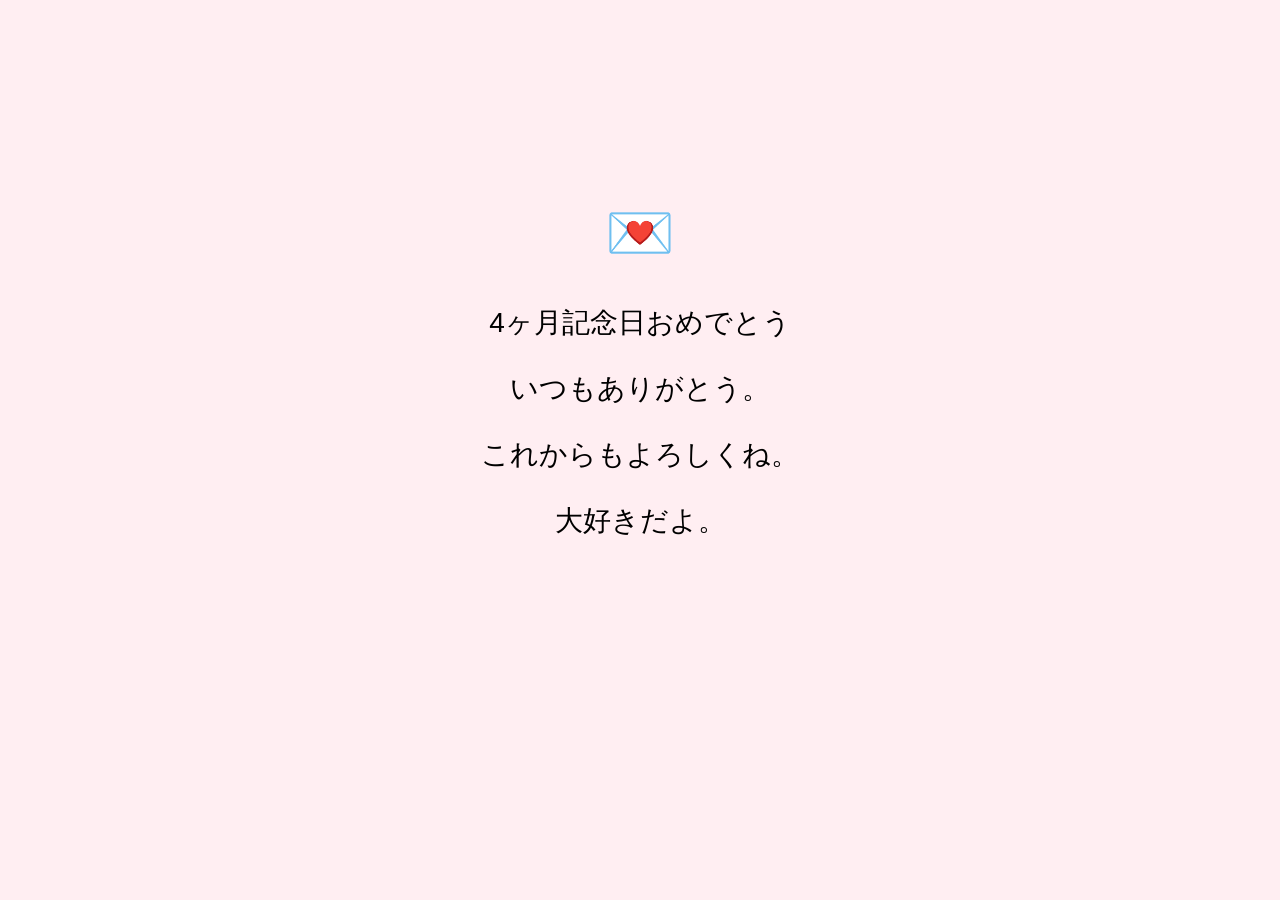
==== index.html @ 383cf235 "rename to index" ====
<!DOCTYPE html>
<html>
<head>
<meta charset="UTF-8">
<title>4ヶ月記念日</title>

<style>
body{
    background-color:#ffeef2;
    text-align:center;
    font-family:sans-serif;
}

.box{
    margin-top:200px;
    font-size:28px;
}
</style>

</head>

<body>

<div class="box">
<h1>💌</h1>
<p>4ヶ月記念日おめでとう</p>
<p>いつもありがとう。</p>
<p>これからもよろしくね。</p>
<p>大好きだよ。</p>
</div>

</body>
</html>
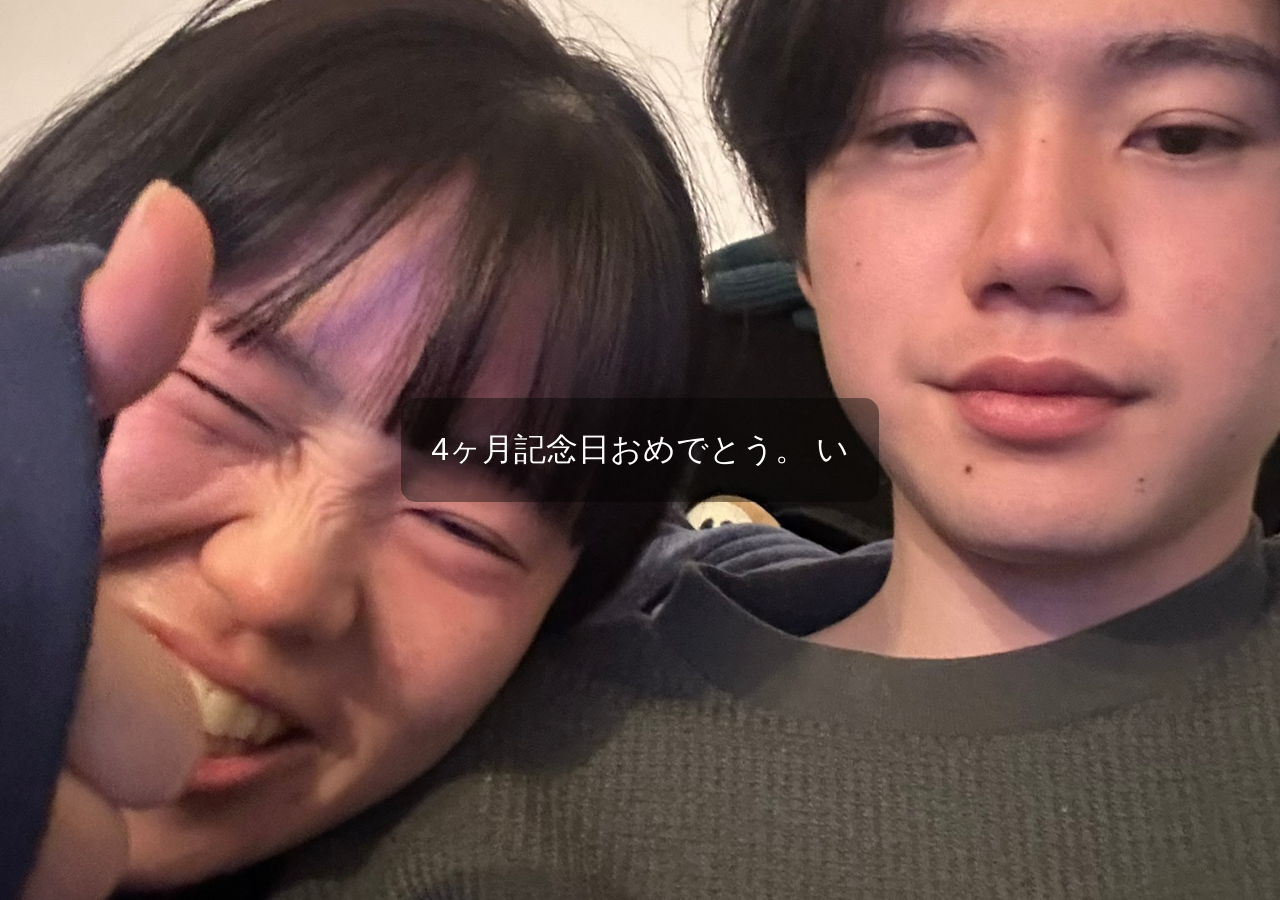
==== commit eea9da3a: "update design" ====
--- a/index.html
+++ b/index.html
@@ -5,29 +5,55 @@
 <title>4ヶ月記念日</title>
 
 <style>
+
 body{
-    background-color:#ffeef2;
+    margin:0;
+    height:100vh;
+    display:flex;
+    justify-content:center;
+    align-items:center;
     text-align:center;
     font-family:sans-serif;
+    color:white;
+
+    /* 背景画像 */
+    background-image:url("IMG_9763.JPEG");
+    background-size:cover;
+    background-position:center;
 }
 
-.box{
-    margin-top:200px;
-    font-size:28px;
+#message{
+    font-size:32px;
+    background:rgba(0,0,0,0.4);
+    padding:30px;
+    border-radius:15px;
 }
+
 </style>
-
 </head>
 
 <body>
 
-<div class="box">
-<h1>💌</h1>
-<p>4ヶ月記念日おめでとう</p>
-<p>いつもありがとう。</p>
-<p>これからもよろしくね。</p>
-<p>大好きだよ。</p>
-</div>
+<div id="message"></div>
+
+<script>
+
+const text = "4ヶ月記念日おめでとう。\nいつもありがとう。\nこれからもよろしくね。\n大好きだよ。";
+
+let i = 0;
+const speed = 80; // 文字表示スピード
+
+function typeWriter() {
+  if (i < text.length) {
+    document.getElementById("message").innerHTML += text.charAt(i);
+    i++;
+    setTimeout(typeWriter, speed);
+  }
+}
+
+typeWriter();
+
+</script>
 
 </body>
 </html>
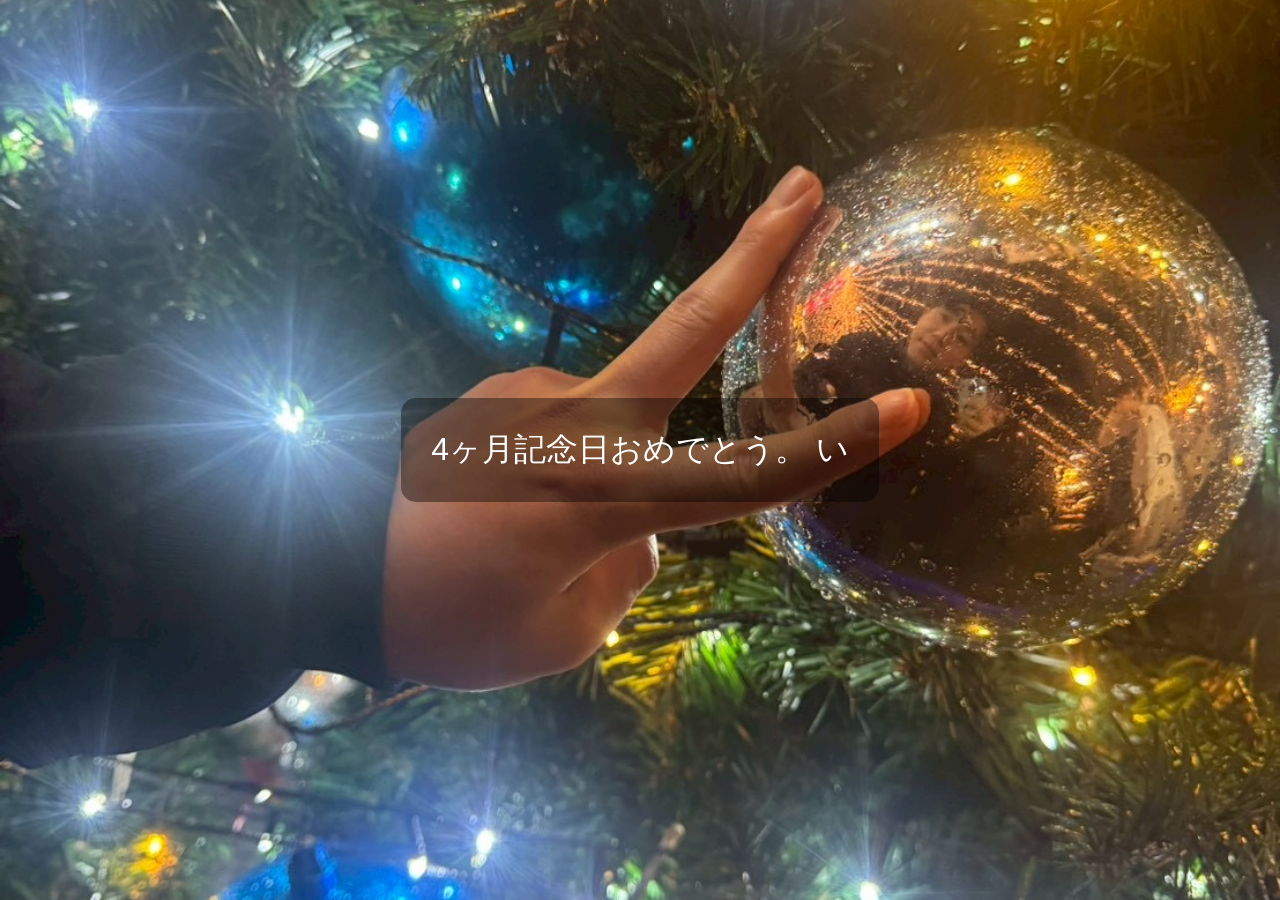
==== commit 2f64ee08: "update design" ====
--- a/index.html
+++ b/index.html
@@ -17,7 +17,7 @@
     color:white;
 
     /* 背景画像 */
-    background-image:url("IMG_9763.JPEG");
+    background-image:url("2856C812-51A6-4756-8D68-9FCB0AA09324.JPEG");
     background-size:cover;
     background-position:center;
 }
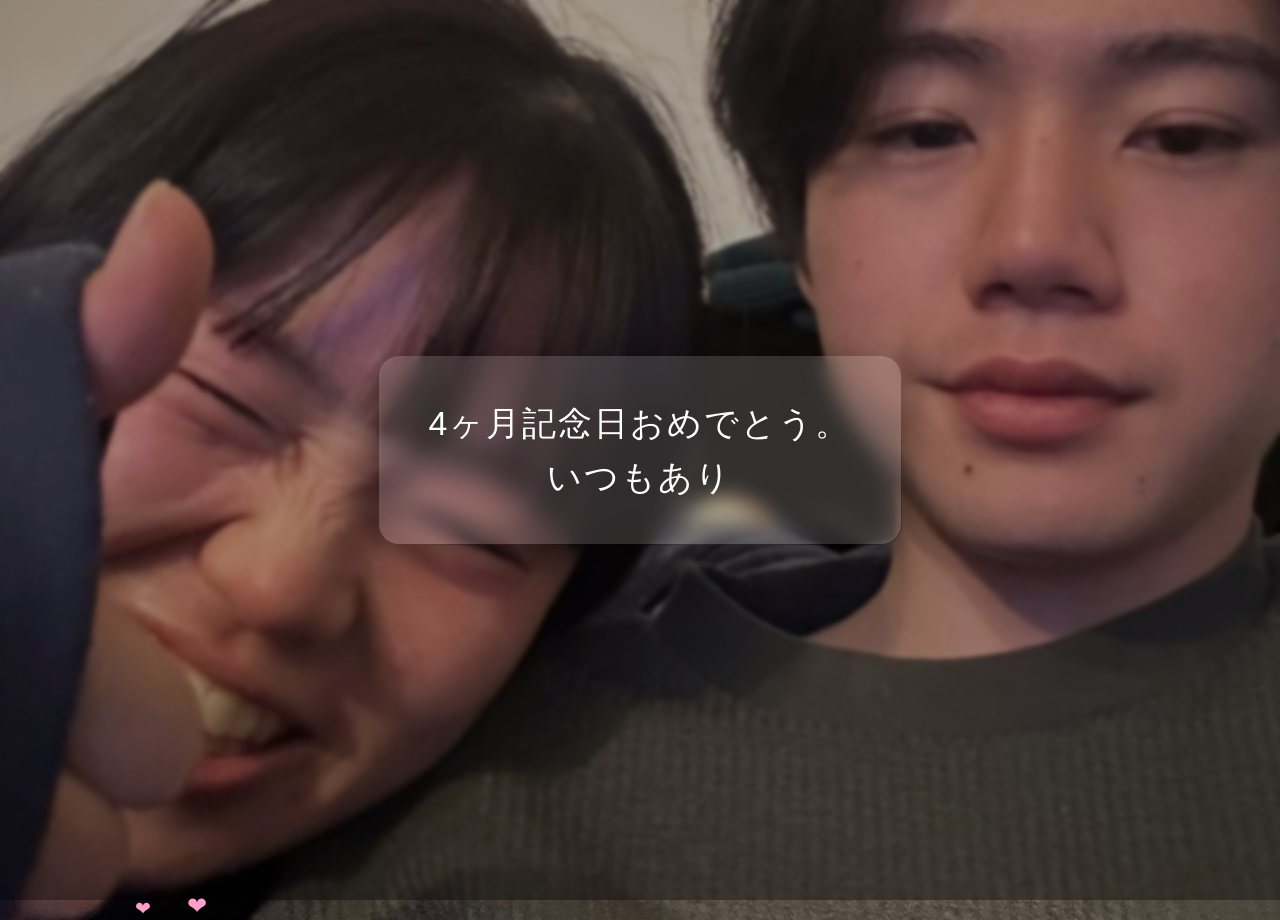
==== commit 552e673a: "update design" ====
--- a/index.html
+++ b/index.html
@@ -13,20 +13,76 @@
     justify-content:center;
     align-items:center;
     text-align:center;
-    font-family:sans-serif;
+    font-family: "Hiragino Sans","Yu Gothic",sans-serif;
     color:white;
+    overflow:hidden;
 
-    /* 背景画像 */
-    background-image:url("2856C812-51A6-4756-8D68-9FCB0AA09324.JPEG");
+    background-image:url("IMG_9763.JPEG");
     background-size:cover;
     background-position:center;
 }
 
+/* 背景を少し暗くする */
+body::before{
+    content:"";
+    position:absolute;
+    width:100%;
+    height:100%;
+    background:rgba(0,0,0,0.35);
+    backdrop-filter: blur(2px);
+}
+
+/* メッセージカード */
 #message{
-    font-size:32px;
-    background:rgba(0,0,0,0.4);
-    padding:30px;
-    border-radius:15px;
+    position:relative;
+    font-size:34px;
+    line-height:1.6;
+    padding:40px 50px;
+    border-radius:20px;
+
+    background:rgba(255,255,255,0.15);
+    backdrop-filter: blur(10px);
+
+    box-shadow:0 10px 40px rgba(0,0,0,0.4);
+
+    white-space:pre-line;
+    letter-spacing:2px;
+
+    animation:fadeIn 2s ease;
+}
+
+/* フェード */
+@keyframes fadeIn{
+    from{
+        opacity:0;
+        transform:translateY(20px);
+    }
+    to{
+        opacity:1;
+        transform:translateY(0);
+    }
+}
+
+/* ハート */
+.heart{
+    position:absolute;
+    color:#ff9ecb;
+    font-size:20px;
+    animation:float 6s linear infinite;
+}
+
+@keyframes float{
+    0%{
+        transform:translateY(0) scale(1);
+        opacity:0;
+    }
+    10%{
+        opacity:1;
+    }
+    100%{
+        transform:translateY(-800px) scale(1.5);
+        opacity:0;
+    }
 }
 
 </style>
@@ -41,17 +97,39 @@
 const text = "4ヶ月記念日おめでとう。\nいつもありがとう。\nこれからもよろしくね。\n大好きだよ。";
 
 let i = 0;
-const speed = 80; // 文字表示スピード
+const speed = 80;
 
-function typeWriter() {
-  if (i < text.length) {
-    document.getElementById("message").innerHTML += text.charAt(i);
-    i++;
-    setTimeout(typeWriter, speed);
-  }
+function typeWriter(){
+    if(i < text.length){
+        document.getElementById("message").innerHTML += text.charAt(i);
+        i++;
+        setTimeout(typeWriter, speed);
+    }
 }
 
 typeWriter();
+
+
+/* ハート生成 */
+function createHeart(){
+
+    const heart = document.createElement("div");
+
+    heart.classList.add("heart");
+    heart.innerHTML="❤";
+
+    heart.style.left = Math.random()*100+"vw";
+    heart.style.bottom = "-20px";
+    heart.style.fontSize = (15+Math.random()*25)+"px";
+
+    document.body.appendChild(heart);
+
+    setTimeout(()=>{
+        heart.remove();
+    },6000);
+}
+
+setInterval(createHeart,600);
 
 </script>
 
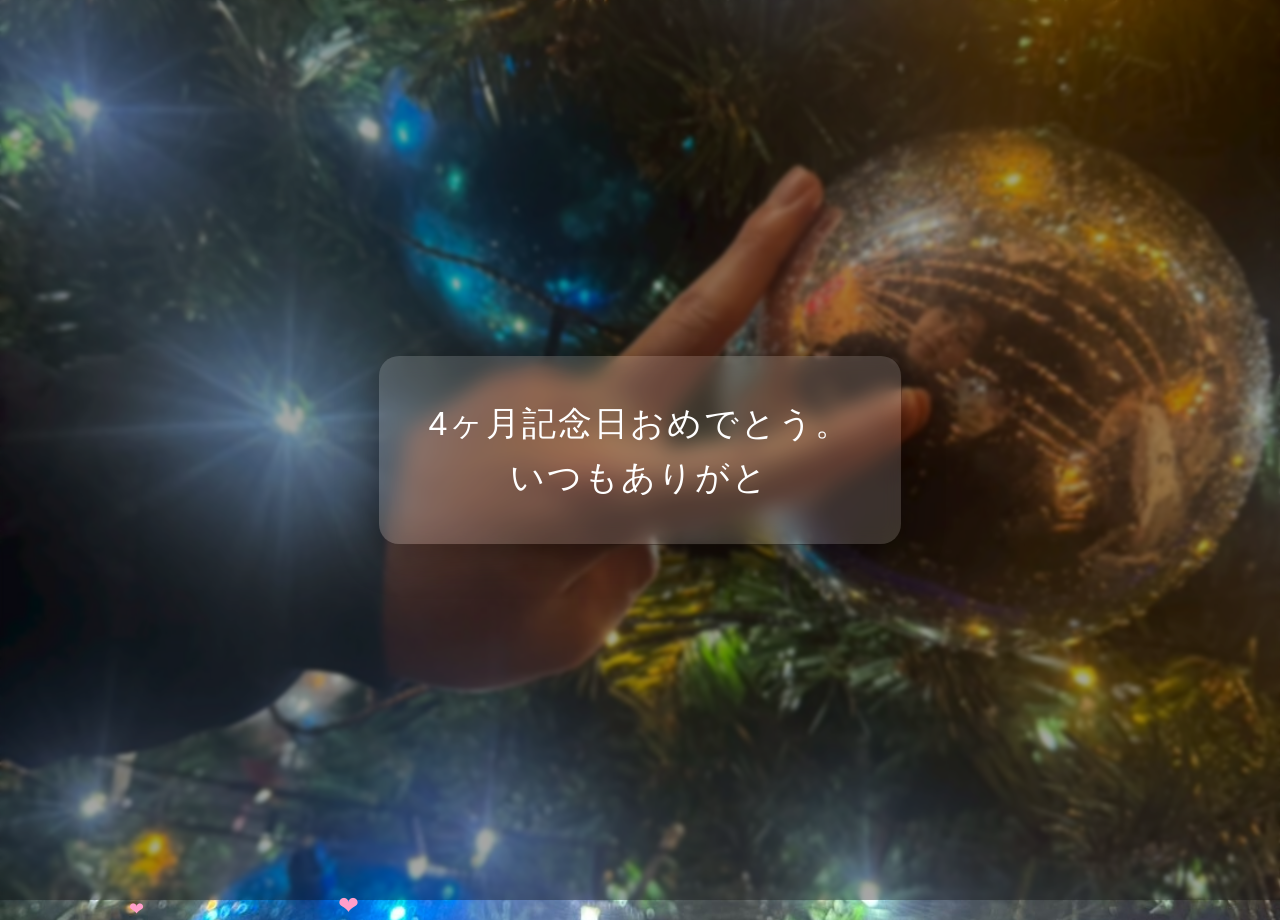
==== commit 59119acf: "update design" ====
--- a/index.html
+++ b/index.html
@@ -17,7 +17,7 @@
     color:white;
     overflow:hidden;
 
-    background-image:url("IMG_9763.JPEG");
+    background-image:url("2856C812-51A6-4756-8D68-9FCB0AA09324.JPEG");
     background-size:cover;
     background-position:center;
 }
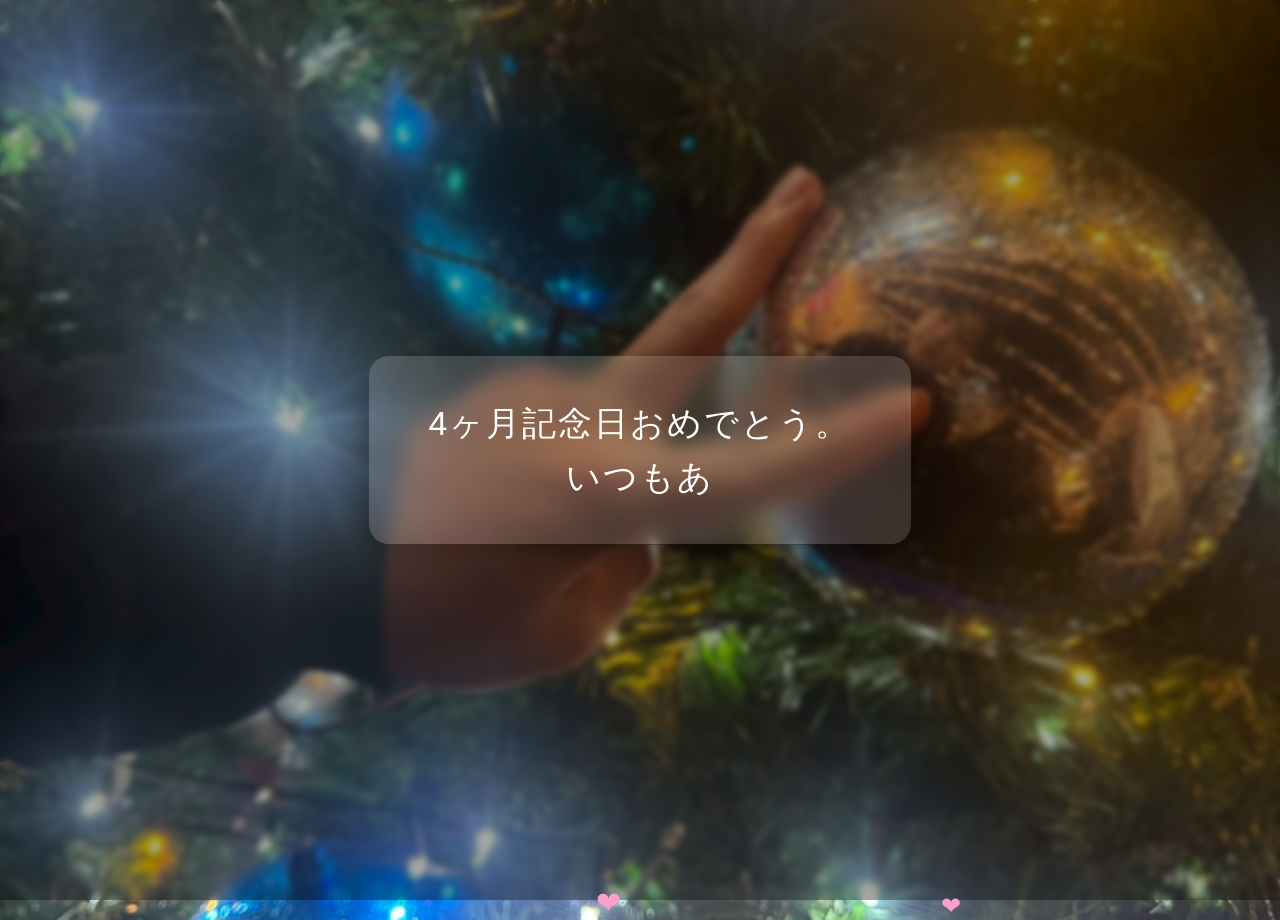
==== commit 61eff360: "update design" ====
--- a/index.html
+++ b/index.html
@@ -1,137 +1,21 @@
 <!DOCTYPE html>
-<html>
+<html lang="ja">
 <head>
+
 <meta charset="UTF-8">
 <title>4ヶ月記念日</title>
 
-<style>
+<link rel="stylesheet" href="style.css">
 
-body{
-    margin:0;
-    height:100vh;
-    display:flex;
-    justify-content:center;
-    align-items:center;
-    text-align:center;
-    font-family: "Hiragino Sans","Yu Gothic",sans-serif;
-    color:white;
-    overflow:hidden;
-
-    background-image:url("2856C812-51A6-4756-8D68-9FCB0AA09324.JPEG");
-    background-size:cover;
-    background-position:center;
-}
-
-/* 背景を少し暗くする */
-body::before{
-    content:"";
-    position:absolute;
-    width:100%;
-    height:100%;
-    background:rgba(0,0,0,0.35);
-    backdrop-filter: blur(2px);
-}
-
-/* メッセージカード */
-#message{
-    position:relative;
-    font-size:34px;
-    line-height:1.6;
-    padding:40px 50px;
-    border-radius:20px;
-
-    background:rgba(255,255,255,0.15);
-    backdrop-filter: blur(10px);
-
-    box-shadow:0 10px 40px rgba(0,0,0,0.4);
-
-    white-space:pre-line;
-    letter-spacing:2px;
-
-    animation:fadeIn 2s ease;
-}
-
-/* フェード */
-@keyframes fadeIn{
-    from{
-        opacity:0;
-        transform:translateY(20px);
-    }
-    to{
-        opacity:1;
-        transform:translateY(0);
-    }
-}
-
-/* ハート */
-.heart{
-    position:absolute;
-    color:#ff9ecb;
-    font-size:20px;
-    animation:float 6s linear infinite;
-}
-
-@keyframes float{
-    0%{
-        transform:translateY(0) scale(1);
-        opacity:0;
-    }
-    10%{
-        opacity:1;
-    }
-    100%{
-        transform:translateY(-800px) scale(1.5);
-        opacity:0;
-    }
-}
-
-</style>
 </head>
 
 <body>
 
-<div id="message"></div>
+<div class="container">
+    <div id="message"></div>
+</div>
 
-<script>
-
-const text = "4ヶ月記念日おめでとう。\nいつもありがとう。\nこれからもよろしくね。\n大好きだよ。";
-
-let i = 0;
-const speed = 80;
-
-function typeWriter(){
-    if(i < text.length){
-        document.getElementById("message").innerHTML += text.charAt(i);
-        i++;
-        setTimeout(typeWriter, speed);
-    }
-}
-
-typeWriter();
-
-
-/* ハート生成 */
-function createHeart(){
-
-    const heart = document.createElement("div");
-
-    heart.classList.add("heart");
-    heart.innerHTML="❤";
-
-    heart.style.left = Math.random()*100+"vw";
-    heart.style.bottom = "-20px";
-    heart.style.fontSize = (15+Math.random()*25)+"px";
-
-    document.body.appendChild(heart);
-
-    setTimeout(()=>{
-        heart.remove();
-    },6000);
-}
-
-setInterval(createHeart,600);
-
-</script>
+<script src="script.js"></script>
 
 </body>
 </html>
--- a/style.css
+++ b/style.css
@@ -0,0 +1,112 @@
+body{
+    margin:0;
+    height:100vh;
+    display:flex;
+    justify-content:center;
+    align-items:center;
+    text-align:center;
+    font-family: "Hiragino Sans","Yu Gothic",sans-serif;
+    color:white;
+    overflow:hidden;
+
+    background-image:url("2856C812-51A6-4756-8D68-9FCB0AA09324.JPEG");
+    background-size:cover;
+    background-position:center;
+}
+
+/* 背景暗くする */
+body::before{
+    content:"";
+    position:absolute;
+    width:100%;
+    height:100%;
+    background:rgba(0,0,0,0.35);
+    backdrop-filter: blur(3px);
+}
+
+/* メッセージカード */
+.container{
+
+    position:relative;
+
+    background:rgba(255,255,255,0.15);
+
+    backdrop-filter: blur(10px);
+
+    padding:40px 60px;
+
+    border-radius:20px;
+
+    box-shadow:0 10px 40px rgba(0,0,0,0.4);
+
+    animation:fadeIn 2s ease;
+
+}
+
+#message{
+
+    font-size:34px;
+
+    line-height:1.6;
+
+    white-space:pre-line;
+
+    letter-spacing:2px;
+
+}
+
+/* フェード */
+
+@keyframes fadeIn{
+
+    from{
+
+        opacity:0;
+        transform:translateY(20px);
+
+    }
+
+    to{
+
+        opacity:1;
+        transform:translateY(0);
+
+    }
+
+}
+
+/* ハート */
+
+.heart{
+
+    position:absolute;
+
+    color:#ff9ecb;
+
+    animation:float 6s linear infinite;
+
+}
+
+@keyframes float{
+
+    0%{
+
+        transform:translateY(0) scale(1);
+        opacity:0;
+
+    }
+
+    10%{
+
+        opacity:1;
+
+    }
+
+    100%{
+
+        transform:translateY(-800px) scale(1.5);
+        opacity:0;
+
+    }
+
+}
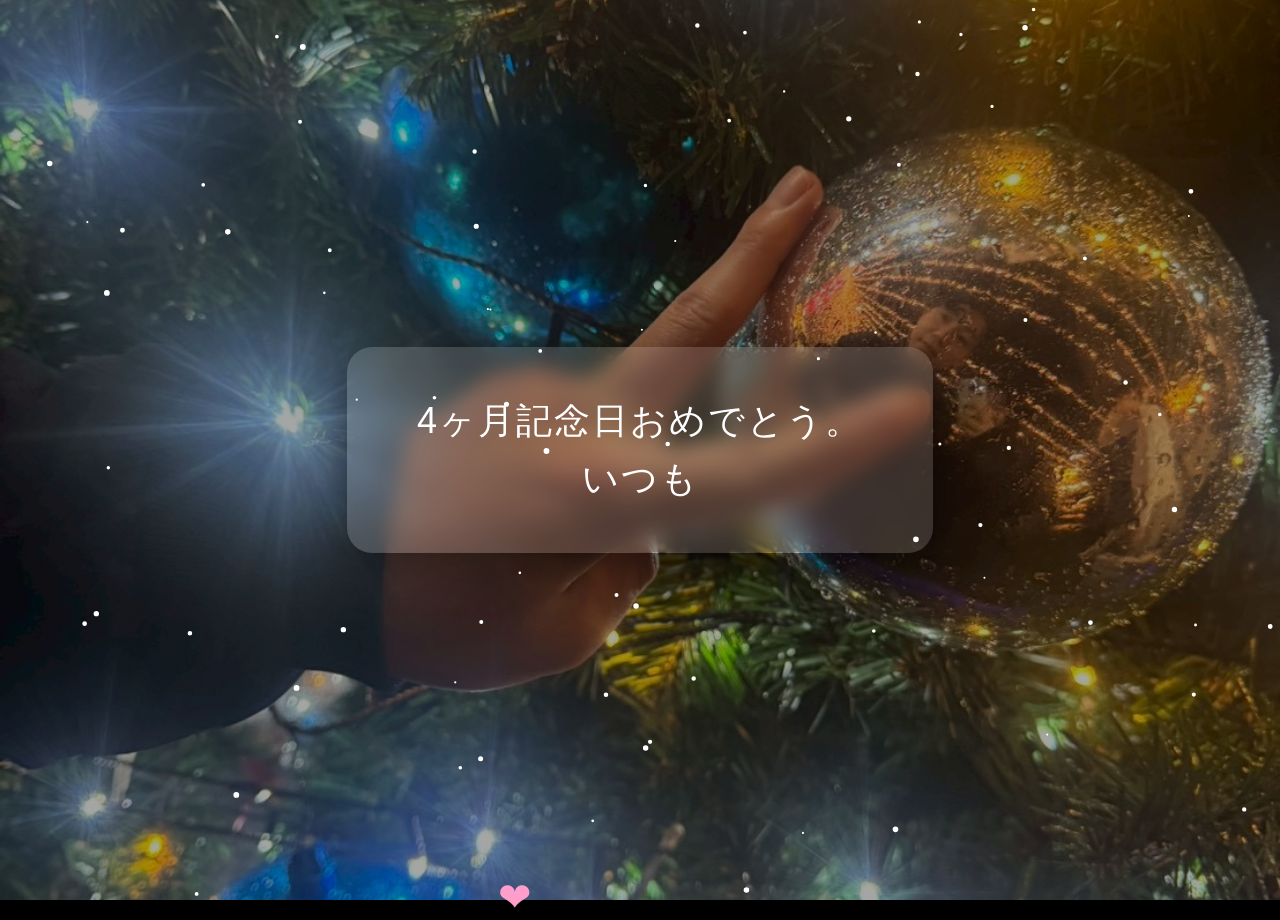
==== commit 848be820: "update design" ====
--- a/index.html
+++ b/index.html
@@ -11,9 +11,13 @@
 
 <body>
 
+<div id="background"></div>
+
 <div class="container">
-    <div id="message"></div>
+<div id="message"></div>
 </div>
+
+<canvas id="sparkle"></canvas>
 
 <script src="script.js"></script>
 
--- a/style.css
+++ b/style.css
@@ -1,57 +1,91 @@
 body{
-    margin:0;
-    height:100vh;
-    display:flex;
-    justify-content:center;
-    align-items:center;
-    text-align:center;
-    font-family: "Hiragino Sans","Yu Gothic",sans-serif;
-    color:white;
-    overflow:hidden;
-
-    background-image:url("2856C812-51A6-4756-8D68-9FCB0AA09324.JPEG");
-    background-size:cover;
-    background-position:center;
+margin:0;
+height:100vh;
+display:flex;
+justify-content:center;
+align-items:center;
+text-align:center;
+font-family:"Hiragino Sans","Yu Gothic",sans-serif;
+color:white;
+overflow:hidden;
+background:black;
 }
 
-/* 背景暗くする */
-body::before{
-    content:"";
-    position:absolute;
-    width:100%;
-    height:100%;
-    background:rgba(0,0,0,0.35);
-    backdrop-filter: blur(3px);
+/* 背景 */
+
+#background{
+
+position:absolute;
+width:100%;
+height:100%;
+
+background-size:cover;
+background-position:center;
+
+animation:zoom 10s linear infinite;
+
+transition:opacity 1.5s;
+
+z-index:-2;
+
+}
+
+/* Ken Burns */
+
+@keyframes zoom{
+
+from{
+transform:scale(1);
+}
+
+to{
+transform:scale(1.15);
+}
+
+}
+
+/* 暗く */
+
+body::after{
+
+content:"";
+position:absolute;
+width:100%;
+height:100%;
+
+background:rgba(0,0,0,0.35);
+
+z-index:-1;
+
 }
 
 /* メッセージカード */
+
 .container{
 
-    position:relative;
+background:rgba(255,255,255,0.15);
 
-    background:rgba(255,255,255,0.15);
+backdrop-filter:blur(10px);
 
-    backdrop-filter: blur(10px);
+padding:45px 70px;
 
-    padding:40px 60px;
+border-radius:25px;
 
-    border-radius:20px;
+box-shadow:0 15px 40px rgba(0,0,0,0.5);
 
-    box-shadow:0 10px 40px rgba(0,0,0,0.4);
-
-    animation:fadeIn 2s ease;
+animation:fadeIn 2s ease;
 
 }
 
 #message{
 
-    font-size:34px;
+font-size:36px;
 
-    line-height:1.6;
+line-height:1.6;
 
-    white-space:pre-line;
+white-space:pre-line;
 
-    letter-spacing:2px;
+letter-spacing:2px;
 
 }
 
@@ -59,19 +93,15 @@
 
 @keyframes fadeIn{
 
-    from{
+from{
+opacity:0;
+transform:translateY(30px);
+}
 
-        opacity:0;
-        transform:translateY(20px);
-
-    }
-
-    to{
-
-        opacity:1;
-        transform:translateY(0);
-
-    }
+to{
+opacity:1;
+transform:translateY(0);
+}
 
 }
 
@@ -79,34 +109,42 @@
 
 .heart{
 
-    position:absolute;
+position:absolute;
 
-    color:#ff9ecb;
+color:#ff9ecb;
 
-    animation:float 6s linear infinite;
+animation:float 7s linear infinite;
 
 }
 
 @keyframes float{
 
-    0%{
+0%{
+transform:translateY(0);
+opacity:0;
+}
 
-        transform:translateY(0) scale(1);
-        opacity:0;
+10%{
+opacity:1;
+}
 
-    }
+100%{
+transform:translateY(-900px);
+opacity:0;
+}
 
-    10%{
+}
 
-        opacity:1;
+/* キラキラ */
 
-    }
+#sparkle{
 
-    100%{
+position:absolute;
+top:0;
+left:0;
+width:100%;
+height:100%;
 
-        transform:translateY(-800px) scale(1.5);
-        opacity:0;
-
-    }
+pointer-events:none;
 
 }
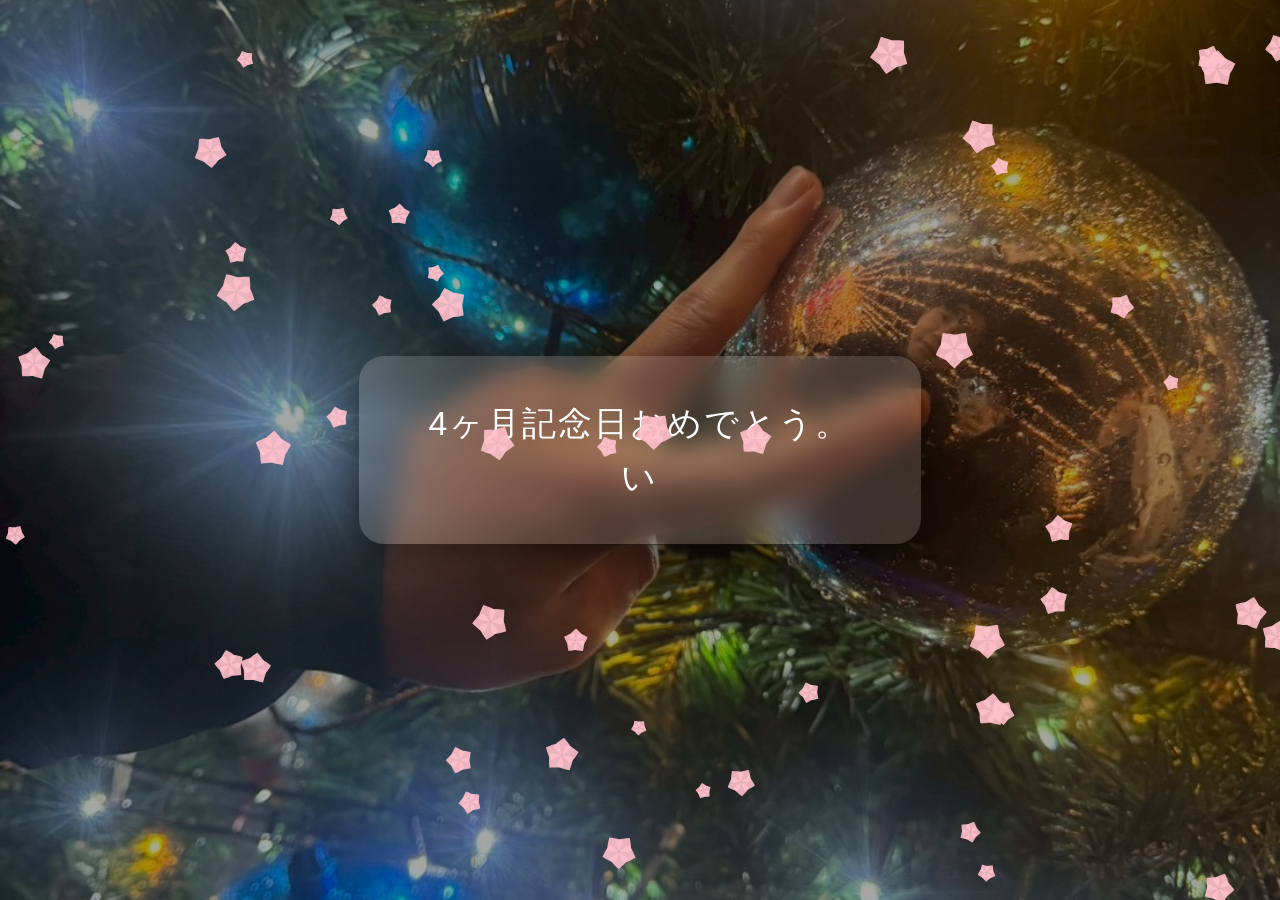
==== commit 7dd36867: "update design" ====
--- a/index.html
+++ b/index.html
@@ -1,8 +1,11 @@
 <!DOCTYPE html>
 <html lang="ja">
+
 <head>
 
 <meta charset="UTF-8">
+<meta name="viewport" content="width=device-width,initial-scale=1">
+
 <title>4ヶ月記念日</title>
 
 <link rel="stylesheet" href="style.css">
@@ -17,7 +20,7 @@
 <div id="message"></div>
 </div>
 
-<canvas id="sparkle"></canvas>
+<canvas id="sakura"></canvas>
 
 <script src="script.js"></script>
 
--- a/style.css
+++ b/style.css
@@ -1,36 +1,40 @@
 body{
+
 margin:0;
 height:100vh;
+
 display:flex;
 justify-content:center;
 align-items:center;
-text-align:center;
+
 font-family:"Hiragino Sans","Yu Gothic",sans-serif;
+
 color:white;
+
 overflow:hidden;
 background:black;
+
 }
 
-/* 背景 */
+/* 背景写真 */
 
 #background{
 
 position:absolute;
+
 width:100%;
 height:100%;
 
 background-size:cover;
 background-position:center;
 
-animation:zoom 10s linear infinite;
+transition:opacity 1.5s;
 
-transition:opacity 1.5s;
+animation:zoom 12s linear infinite;
 
 z-index:-2;
 
 }
-
-/* Ken Burns */
 
 @keyframes zoom{
 
@@ -44,12 +48,14 @@
 
 }
 
-/* 暗く */
+/* 暗くする */
 
 body::after{
 
 content:"";
+
 position:absolute;
+
 width:100%;
 height:100%;
 
@@ -59,15 +65,15 @@
 
 }
 
-/* メッセージカード */
+/* メッセージ */
 
 .container{
 
 background:rgba(255,255,255,0.15);
 
-backdrop-filter:blur(10px);
+backdrop-filter:blur(12px);
 
-padding:45px 70px;
+padding:40px 70px;
 
 border-radius:25px;
 
@@ -79,13 +85,15 @@
 
 #message{
 
-font-size:36px;
+font-size:34px;
 
 line-height:1.6;
 
 white-space:pre-line;
 
 letter-spacing:2px;
+
+text-align:center;
 
 }
 
@@ -95,7 +103,7 @@
 
 from{
 opacity:0;
-transform:translateY(30px);
+transform:translateY(40px);
 }
 
 to{
@@ -105,46 +113,31 @@
 
 }
 
-/* ハート */
+/* 桜キャンバス */
 
-.heart{
-
-position:absolute;
-
-color:#ff9ecb;
-
-animation:float 7s linear infinite;
-
-}
-
-@keyframes float{
-
-0%{
-transform:translateY(0);
-opacity:0;
-}
-
-10%{
-opacity:1;
-}
-
-100%{
-transform:translateY(-900px);
-opacity:0;
-}
-
-}
-
-/* キラキラ */
-
-#sparkle{
+#sakura{
 
 position:absolute;
 top:0;
 left:0;
+
 width:100%;
 height:100%;
 
 pointer-events:none;
 
+}
+
+/* スマホ */
+
+@media(max-width:600px){
+
+.container{
+padding:30px 35px;
+}
+
+#message{
+font-size:24px;
+}
+
 }
